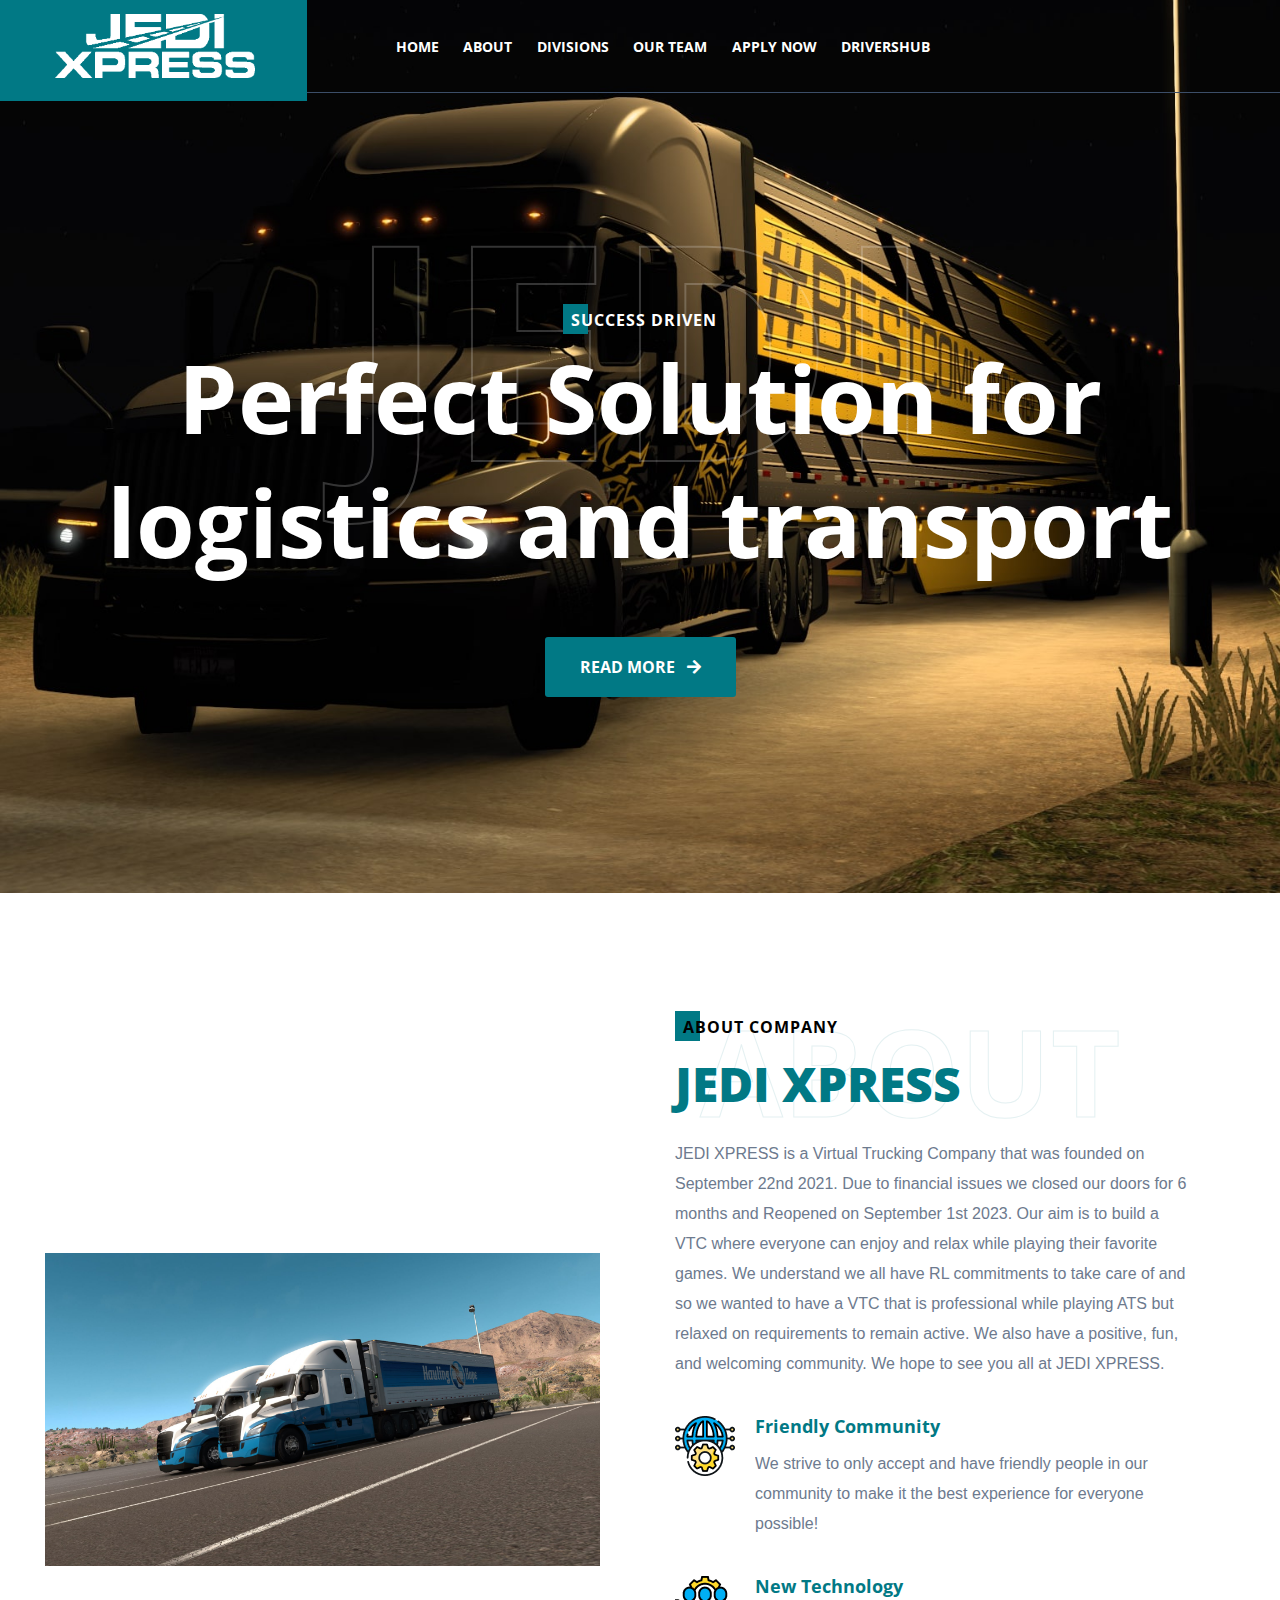
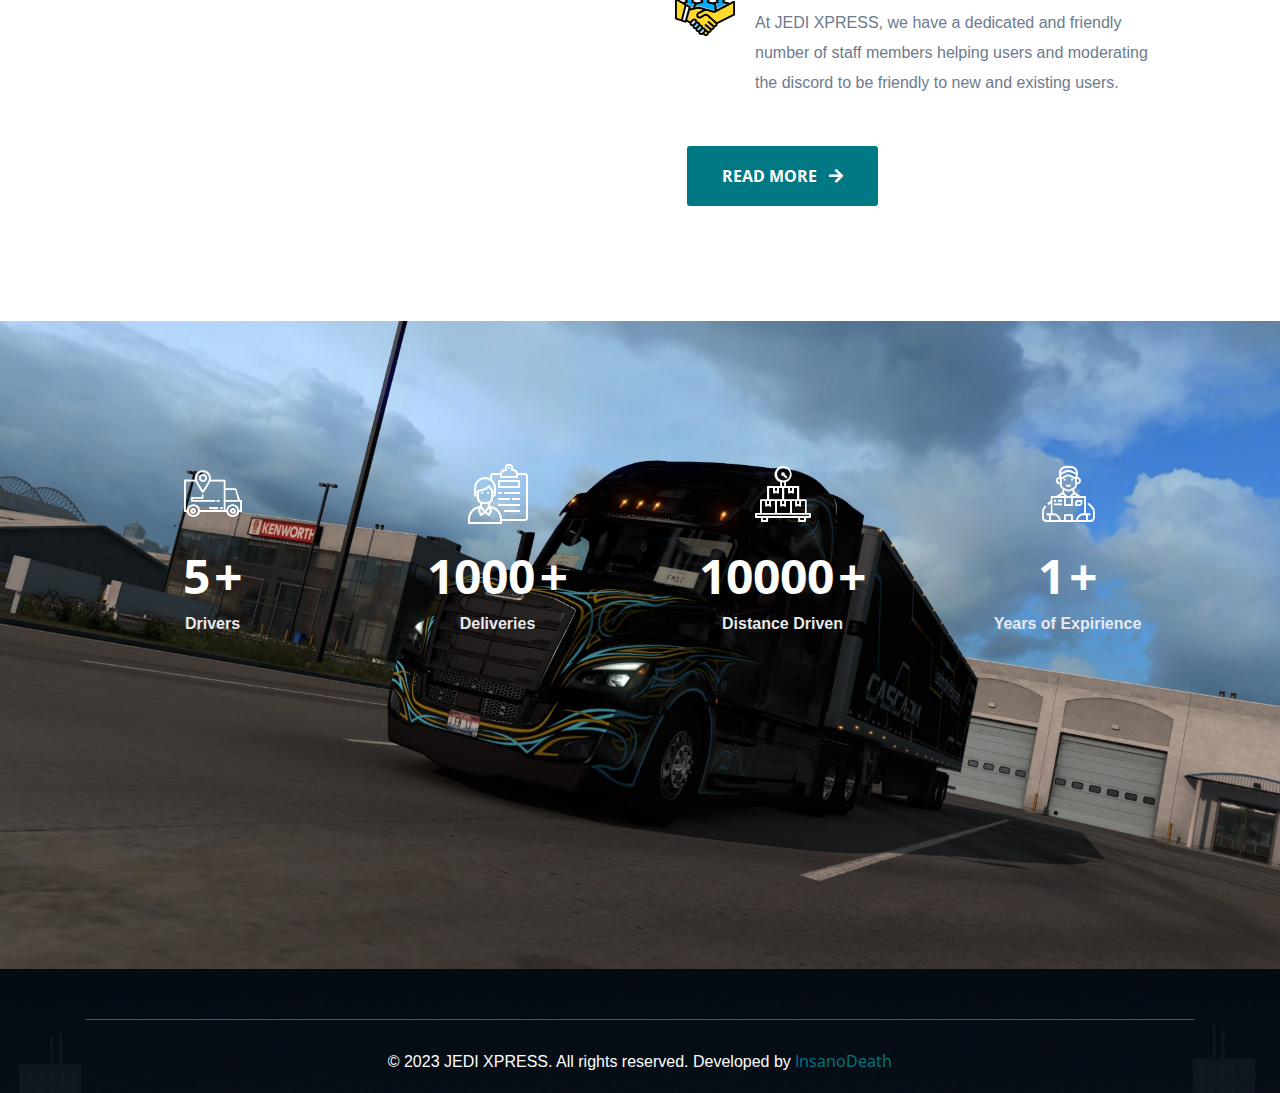
==== index.html @ ec28338c "Initial commit" ====
<!DOCTYPE html>
<html lang="en-US">

<head>
  <meta charset="UTF-8" />
  <meta http-equiv="x-ua-compatible" content="ie=edge" />
  <title>JEDI XPRESS</title>
  <meta name="viewport" content="width=device-width, initial-scale=1" />
  <!-- Favicon -->
  <link rel="icon" type="image/png" sizes="598x193" href="assets/images/fav-icon/icon.png" />
  <!-- bootstrap CSS -->
  <link rel="stylesheet" href="assets/css/bootstrap.min.css" type="text/css" media="all" />
  <!-- carousel CSS -->
  <link rel="stylesheet" href="assets/css/owl.carousel.min.css" type="text/css" media="all" />
  <!-- animate CSS -->
  <link rel="stylesheet" href="assets/css/animate.css" type="text/css" media="all" />
  <!-- animated-text CSS -->
  <link rel="stylesheet" href="assets/css/animated-text.css" type="text/css" media="all" />
  <!-- font-awesome CSS -->
  <link rel="stylesheet" href="assets/css/all.min.css" type="text/css" media="all" />
  <!-- font-flaticon CSS -->
  <link rel="stylesheet" href="assets/css/flaticon.css" type="text/css" media="all" />
  <!-- theme-default CSS -->
  <link rel="stylesheet" href="assets/css/theme-default.css" type="text/css" media="all" />
  <!-- meanmenu CSS -->
  <link rel="stylesheet" href="assets/css/meanmenu.min.css" type="text/css" media="all" />
  <!-- Main Style CSS -->
  <link rel="stylesheet" href="style.css" type="text/css" media="all" />
  <!-- transitions CSS -->
  <link rel="stylesheet" href="assets/css/owl.transitions.css" type="text/css" media="all" />
  <!-- venobox CSS -->
  <link rel="stylesheet" href="venobox/venobox.css" type="text/css" media="all" />
  <!-- responsive CSS -->
  <link rel="stylesheet" href="assets/css/responsive.css" type="text/css" media="all" />
  <!-- modernizr js -->
  <script src="assets/js/vendor/modernizr-3.5.0.min.js"></script>
</head>

<body>
  <!-- loder -->
  <div class="loader-wrapper">
    <div class="loader"></div>
    <div class="loder-section left-section"></div>
    <div class="loder-section right-section"></div>
  </div>

  <div id="sticky-header" class="prygo_nav_manu style-two">
    <div class="container-fluid">
      <div class="row align-items-center">
        <div class="col-lg-2">
          <div class="logo">
            <a class="logo_img" href="/" title="JEDI XPRESS">
              <img src="assets/images/logo.png" width="200" />
            </a>
            <a class="main_sticky" href="index" title="JEDI XPRESS">
              <img src="assets/images/logo3.png" width="200" />
            </a>
          </div>
        </div>
        <div class="col-lg-7 pl-0 pr-0">
          <nav class="prygo_menu">
            <ul class="nav_scroll">
              <li><a href="/">Home</a></li>
              <li><a href="about">About</a></li>
              <li><a href="divison">Divisions</a></li>
              <li><a href="team">Our Team</a></li>
              <li><a href="#">Apply Now</a></li>
              <li><a href="#">DriversHub</a></li>
            </ul>
          </nav>
        </div>
      </div>
    </div>
  </div>

  <div class="mobile-menu-area sticky d-sm-block d-md-block d-lg-none">
    <div class="mobile-menu">
      <nav class="prygo_menu">
        <ul class="nav_scroll">
          <li><a href="/">Home</a></li>
          <li><a href="about">About</a></li>
          <li><a href="divison">Divisions</a></li>
          <li><a href="team">Our Team</a></li>
          <li><a href="#">Apply Now</a></li>
          <li><a href="#">DriversHub</a></li>
        </ul>
      </nav>
    </div>
  </div>

  <div class="slider-area align-items-center d-flex">
    <div class="container">
      <div class="row">
        <div class="col-lg-12">
          <div class="slider-content">
            <div class="slider-sp-title">
              <h1>Jedi</h1>
            </div>
            <div class="slider-sub-title">
              <h5>Success Driven</h5>
            </div>
            <div class="slider-title">
              <h1>Perfect Solution for</h1>
              <h1>logistics and transport</h1>
            </div>
            <div class="slider-button">
              <div class="button two">
                <a href="about">Read More <i class="fas fa-arrow-right"></i></a>
              </div>
            </div>
          </div>
        </div>
      </div>
    </div>
  </div>

  <!--==================================================-->
  <!-- Start Prygo About Area -->
  <!--==================================================-->
  <div class="about-area style-two">
    <div class="container">
      <div class="row align-items-center">
        <div class="col-lg-6 pl-0">
          <div class="about-thumb">
            <img src="assets/images/about/about2.png" alt="" />
          </div>
        </div>
        <div class="col-lg-6">
          <div class="about-content">
            <div class="section-title style-two">
              <h5>About Company</h5>
              <h1>JEDI XPRESS</h1>
              <h2 class="shape-title">About</h2>
              <p>
                JEDI XPRESS is a Virtual Trucking Company that was founded on September 22nd 2021. Due to financial
                issues we closed our doors for 6 months and Reopened on September 1st 2023. Our aim is to build a VTC
                where everyone can enjoy and relax while playing their favorite games. We understand we all have RL
                commitments to take care of and so we wanted to have a VTC that is professional while playing ATS but
                relaxed on requirements to remain active. We also have a positive, fun, and welcoming community. We hope
                to see you all at JEDI XPRESS.
              </p>
            </div>
            <div class="about-content-inner">
              <div class="about-content-thumb">
                <img src="assets/images/about/ab-icon1.png" alt="" />
              </div>
              <div class="about-content-inner-text">
                <h3>Friendly Community</h3>
                <p>
                  We strive to only accept and have friendly people in our community to make it the best experience for
                  everyone possible!
                </p>
              </div>
            </div>
            <div class="about-content-inner">
              <div class="about-content-thumb">
                <img src="assets/images/about/ab-icon2.png" alt="" />
              </div>
              <div class="about-content-inner-text">
                <h3>New Technology</h3>
                <p>
                  At JEDI XPRESS, we have a dedicated and friendly number of staff members helping users and moderating
                  the discord to be friendly to new and existing users.
                </p>
              </div>
            </div>

            <div class="about-button">
              <div class="button two">
                <a href="/about">Read More <i class="fas fa-arrow-right"></i></a>
              </div>
            </div>
          </div>
        </div>
      </div>
    </div>
  </div>
  <!--==================================================-->
  <!-- End Prygo About Area -->
  <!--==================================================-->

  <!--==================================================-->
  <!-- Start Prygo Counter Area -->
  <!--==================================================-->
  <div class="counter-area">
    <div class="container">
      <div class="row">
        <div class="col-lg-3 col-md-6">
          <div class="single-counter">
            <div class="counter-icon">
              <i class="flaticon-delivery-truck-4"></i>
            </div>
            <div class="counter-content">
              <h2 class="counter">5</h2>
              <span>+</span>
              <p>Drivers</p>
            </div>
          </div>
        </div>
        <div class="col-lg-3 col-md-6">
          <div class="single-counter">
            <div class="counter-icon">
              <i class="flaticon-clipboard-2"></i>
            </div>
            <div class="counter-content">
              <h2 class="counter">1000</h2>
              <span>+</span>
              <p>Deliveries</p>
            </div>
          </div>
        </div>
        <div class="col-lg-3 col-md-6">
          <div class="single-counter">
            <div class="counter-icon">
              <i class="flaticon-weight-1"></i>
            </div>
            <div class="counter-content">
              <h2 class="counter">10000</h2>
              <span>+</span>
              <p>Distance Driven</p>
            </div>
          </div>
        </div>
        <div class="col-lg-3 col-md-6">
          <div class="single-counter">
            <div class="counter-icon">
              <i class="flaticon-delivery-man-2"></i>
            </div>
            <div class="counter-content">
              <h2 class="counter">1</h2>
              <span>+</span>
              <p>Years of Expirience</p>
            </div>
          </div>
        </div>
      </div>
    </div>
  </div>
  <!--==================================================-->
  <!-- Start Prygo Counter Area -->
  <!--==================================================-->

  <!--==================================================-->
  <!-- Start Prygo Testimonial Area -->
  <!--==================================================-->
  <!-- <div class="testimonial-area">
    <div class="container">
      <div class="row">
        <div class="col-lg-4">
          <div class="section-title">
            <h5>Testimonial</h5>
            <h1>What People Thinking About Us?</h1>
            <h2 class="shape-title">Testi</h2>
          </div>
        </div>
        <div class="col-lg-8">
          <div class="row">
            <div class="testimonial_list owl-carousel owl-loaded owl-drag">
              <div class="col-lg-12">
                <div class="single-testimonial">
                  <div class="testimonial-thumb">
                    <img src="assets/images/resource/testi1.png" alt="" />
                  </div>
                  <div class="testimonial-content">
                    <h2>Mika hakkinen</h2>
                    <span>Senior Marketert</span>
                    <p>
                      Etiam massa orci, egestas vel lectus sed, rutrum
                      placerat risus. They suspendisse condimentum arcu
                      malesuada facilisis. Maecenas great website
                    </p>
                  </div>
                </div>
              </div>
              <div class="col-lg-12">
                <div class="single-testimonial">
                  <div class="testimonial-thumb">
                    <img src="assets/images/resource/testi2.png" alt="" />
                  </div>
                  <div class="testimonial-content">
                    <h2>Hossain Khan</h2>
                    <span>Web Developer</span>
                    <p>
                      Etiam massa orci, egestas vel lectus sed, rutrum
                      placerat risus. They suspendisse condimentum arcu
                      malesuada facilisis. Maecenas great website
                    </p>
                  </div>
                </div>
              </div>
              <div class="col-lg-12">
                <div class="single-testimonial">
                  <div class="testimonial-thumb">
                    <img src="assets/images/resource/testi1.png" alt="" />
                  </div>
                  <div class="testimonial-content">
                    <h2>Mika hakkinen</h2>
                    <span>Senior Marketert</span>
                    <p>
                      Etiam massa orci, egestas vel lectus sed, rutrum
                      placerat risus. They suspendisse condimentum arcu
                      malesuada facilisis. Maecenas great website
                    </p>
                  </div>
                </div>
              </div>
              <div class="col-lg-12">
                <div class="single-testimonial">
                  <div class="testimonial-thumb">
                    <img src="assets/images/resource/testi2.png" alt="" />
                  </div>
                  <div class="testimonial-content">
                    <h2>Hossain Khan</h2>
                    <span>Web Developer</span>
                    <p>
                      Etiam massa orci, egestas vel lectus sed, rutrum
                      placerat risus. They suspendisse condimentum arcu
                      malesuada facilisis. Maecenas great website
                    </p>
                  </div>
                </div>
              </div>
            </div>
          </div>
        </div>
      </div>
    </div>
  </div> -->
  <!--==================================================-->
  <!-- END Prygo Testimonial Area -->
  <!--==================================================-->

  <!--==================================================-->
  <!-- Start Prygo Footer Area -->
  <!--==================================================-->
  <div class="footer-area">
    <div class="container">
      <div class="row">
        <div class="col-lg-12">
          <div class="coppy-right-text">
            <p>
              © 2023 JEDI XPRESS. All rights reserved. Developed by
              <a href="https://www.insanodev.com/" target="_blank">InsanoDeath</a>
            </p>
          </div>
        </div>
      </div>
    </div>
  </div>
  <!--==================================================-->
  <!-- END Prygo Footer Area -->
  <!--==================================================-->

  <!--==================================================-->
  <!-- Start Search Popup Area -->
  <!--==================================================-->
  <div class="search-popup">
    <button class="close-search style-two">
      <i class="fas fa-times"></i>
    </button>
    <button class="close-search"><i class="fas fa-arrow-up"></i></button>
    <form method="post" action="#">
      <div class="form-group">
        <input type="search" name="search-field" value="" placeholder="Search Here" required="" />
        <button type="submit"><i class="fas fa-search"></i></button>
      </div>
    </form>
  </div>
  <!--==================================================-->
  <!-- End Search Popup Area -->
  <!--==================================================-->

  <!--==================================================-->
  <!-- Start scrollup section Area -->
  <!--==================================================-->
  <!-- scrollup section -->
  <div class="scroll-area home-two">
    <div class="top-wrap">
      <div class="go-top-btn-wraper">
        <div class="go-top go-top-button">
          <i class="fas fa-arrow-up"></i>
          <i class="fas fa-arrow-up"></i>
        </div>
      </div>
    </div>
  </div>
  <!--==================================================-->
  <!-- Start scrollup section Area -->
  <!--==================================================-->

  <!-- jquery js -->
  <script src="assets/js/vendor/jquery-3.6.2.min.js"></script>
  <!-- bootstrap js -->
  <script src="assets/js/bootstrap.min.js"></script>
  <!-- carousel js -->
  <script src="assets/js/owl.carousel.min.js"></script>
  <!-- counterup js -->
  <script src="assets/js/jquery.counterup.min.js"></script>
  <!-- waypoints js -->
  <script src="assets/js/waypoints.min.js"></script>
  <!-- wow js -->
  <script src="assets/js/wow.js"></script>
  <!-- imagesloaded js -->
  <script src="assets/js/imagesloaded.pkgd.min.js"></script>
  <!-- venobox js -->
  <script src="venobox/venobox.js"></script>
  <!-- ajax mail js -->
  <script src="assets/js/ajax-mail.js"></script>
  <!--  animated-text js -->
  <script src="assets/js/animated-text.js"></script>
  <!-- venobox min js -->
  <script src="venobox/venobox.min.js"></script>
  <!-- isotope js -->
  <script src="assets/js/isotope.pkgd.min.js"></script>
  <!-- jquery meanmenu js -->
  <script src="assets/js/jquery.meanmenu.js"></script>
  <!-- jquery scrollup js -->
  <script src="assets/js/jquery.scrollUp.js"></script>
  <!-- theme js -->
  <script src="assets/js/theme.js"></script>
  <script src="assets/js/jquery.barfiller.js"></script>
  <!-- jquery js -->
</body>

</html>
---- assets/css/animated-text.css ----
.cd-words-wrapper{display:inline-block;position:relative;text-align:left}.cd-words-wrapper b{display:inline-block;position:absolute;white-space:nowrap;left:0;top:0}.cd-words-wrapper b.is-visible{position:relative}.no-js .cd-words-wrapper b{opacity:0}.no-js .cd-words-wrapper b.is-visible{opacity:1}.cd-headline.rotate-1 .cd-words-wrapper{-webkit-perspective:300px;-moz-perspective:300px;perspective:300px}.cd-headline.rotate-1 b{opacity:0;-webkit-transform-origin:50% 100%;-moz-transform-origin:50% 100%;-ms-transform-origin:50% 100%;-o-transform-origin:50% 100%;transform-origin:50% 100%;-webkit-transform:rotateX(180deg);-moz-transform:rotateX(180deg);-ms-transform:rotateX(180deg);-o-transform:rotateX(180deg);transform:rotateX(180deg)}.cd-headline.rotate-1 b.is-visible{opacity:1;-webkit-transform:rotateX(0deg);-moz-transform:rotateX(0deg);-ms-transform:rotateX(0deg);-o-transform:rotateX(0deg);transform:rotateX(0deg);-webkit-animation:cd-rotate-1-in 1.2s;-moz-animation:cd-rotate-1-in 1.2s;animation:cd-rotate-1-in 1.2s}.cd-headline.rotate-1 b.is-hidden{-webkit-transform:rotateX(180deg);-moz-transform:rotateX(180deg);-ms-transform:rotateX(180deg);-o-transform:rotateX(180deg);transform:rotateX(180deg);-webkit-animation:cd-rotate-1-out 1.2s;-moz-animation:cd-rotate-1-out 1.2s;animation:cd-rotate-1-out 1.2s}@-webkit-keyframes cd-rotate-1-in{0%{-webkit-transform:rotateX(180deg);opacity:0}35%{-webkit-transform:rotateX(120deg);opacity:0}65%{opacity:0}100%{-webkit-transform:rotateX(360deg);opacity:1}}@-moz-keyframes cd-rotate-1-in{0%{-moz-transform:rotateX(180deg);opacity:0}35%{-moz-transform:rotateX(120deg);opacity:0}65%{opacity:0}100%{-moz-transform:rotateX(360deg);opacity:1}}@keyframes cd-rotate-1-in{0%{-webkit-transform:rotateX(180deg);-moz-transform:rotateX(180deg);-ms-transform:rotateX(180deg);-o-transform:rotateX(180deg);transform:rotateX(180deg);opacity:0}35%{-webkit-transform:rotateX(120deg);-moz-transform:rotateX(120deg);-ms-transform:rotateX(120deg);-o-transform:rotateX(120deg);transform:rotateX(120deg);opacity:0}65%{opacity:0}100%{-webkit-transform:rotateX(360deg);-moz-transform:rotateX(360deg);-ms-transform:rotateX(360deg);-o-transform:rotateX(360deg);transform:rotateX(360deg);opacity:1}}@-webkit-keyframes cd-rotate-1-out{0%{-webkit-transform:rotateX(0deg);opacity:1}35%{-webkit-transform:rotateX(-40deg);opacity:1}65%{opacity:0}100%{-webkit-transform:rotateX(180deg);opacity:0}}@-moz-keyframes cd-rotate-1-out{0%{-moz-transform:rotateX(0deg);opacity:1}35%{-moz-transform:rotateX(-40deg);opacity:1}65%{opacity:0}100%{-moz-transform:rotateX(180deg);opacity:0}}@keyframes cd-rotate-1-out{0%{-webkit-transform:rotateX(0deg);-moz-transform:rotateX(0deg);-ms-transform:rotateX(0deg);-o-transform:rotateX(0deg);transform:rotateX(0deg);opacity:1}35%{-webkit-transform:rotateX(-40deg);-moz-transform:rotateX(-40deg);-ms-transform:rotateX(-40deg);-o-transform:rotateX(-40deg);transform:rotateX(-40deg);opacity:1}65%{opacity:0}100%{-webkit-transform:rotateX(180deg);-moz-transform:rotateX(180deg);-ms-transform:rotateX(180deg);-o-transform:rotateX(180deg);transform:rotateX(180deg);opacity:0}}.cd-headline.type .cd-words-wrapper{vertical-align:top;overflow:hidden}.cd-headline.type .cd-words-wrapper::after{content:'';position:absolute;right:0;top:50%;bottom:auto;-webkit-transform:translateY(-50%);-moz-transform:translateY(-50%);-ms-transform:translateY(-50%);-o-transform:translateY(-50%);transform:translateY(-50%);height:90%;width:1px;background-color:#aebcb9}.cd-headline.type .cd-words-wrapper.waiting::after{-webkit-animation:cd-pulse 1s infinite;-moz-animation:cd-pulse 1s infinite;animation:cd-pulse 1s infinite}.cd-headline.type .cd-words-wrapper.selected{background-color:#aebcb9}.cd-headline.type .cd-words-wrapper.selected::after{visibility:hidden}.cd-headline.type .cd-words-wrapper.selected b{color:#0d0d0d}.cd-headline.type b{visibility:hidden}.cd-headline.type b.is-visible{visibility:visible}.cd-headline.type i{position:absolute;visibility:hidden}.cd-headline.type i.in{position:relative;visibility:visible}@-webkit-keyframes cd-pulse{0%{-webkit-transform:translateY(-50%) scale(1);opacity:1}40%{-webkit-transform:translateY(-50%) scale(0.9);opacity:0}100%{-webkit-transform:translateY(-50%) scale(0);opacity:0}}@-moz-keyframes cd-pulse{0%{-moz-transform:translateY(-50%) scale(1);opacity:1}40%{-moz-transform:translateY(-50%) scale(0.9);opacity:0}100%{-moz-transform:translateY(-50%) scale(0);opacity:0}}@keyframes cd-pulse{0%{-webkit-transform:translateY(-50%) scale(1);-moz-transform:translateY(-50%) scale(1);-ms-transform:translateY(-50%) scale(1);-o-transform:translateY(-50%) scale(1);transform:translateY(-50%) scale(1);opacity:1}40%{-webkit-transform:translateY(-50%) scale(0.9);-moz-transform:translateY(-50%) scale(0.9);-ms-transform:translateY(-50%) scale(0.9);-o-transform:translateY(-50%) scale(0.9);transform:translateY(-50%) scale(0.9);opacity:0}100%{-webkit-transform:translateY(-50%) scale(0);-moz-transform:translateY(-50%) scale(0);-ms-transform:translateY(-50%) scale(0);-o-transform:translateY(-50%) scale(0);transform:translateY(-50%) scale(0);opacity:0}}.cd-headline.rotate-2 .cd-words-wrapper{-webkit-perspective:300px;-moz-perspective:300px;perspective:300px}.cd-headline.rotate-2 i, .cd-headline.rotate-2 em{display:inline-block;-webkit-backface-visibility:hidden;backface-visibility:hidden}.cd-headline.rotate-2 b{opacity:0}.cd-headline.rotate-2 i{-webkit-transform-style:preserve-3d;-moz-transform-style:preserve-3d;-ms-transform-style:preserve-3d;-o-transform-style:preserve-3d;transform-style:preserve-3d;-webkit-transform:translateZ(-20px) rotateX(90deg);-moz-transform:translateZ(-20px) rotateX(90deg);-ms-transform:translateZ(-20px) rotateX(90deg);-o-transform:translateZ(-20px) rotateX(90deg);transform:translateZ(-20px) rotateX(90deg);opacity:0}.is-visible .cd-headline.rotate-2 i{opacity:1}.cd-headline.rotate-2 i.in{-webkit-animation:cd-rotate-2-in 0.4s forwards;-moz-animation:cd-rotate-2-in 0.4s forwards;animation:cd-rotate-2-in 0.4s forwards}.cd-headline.rotate-2 i.out{-webkit-animation:cd-rotate-2-out 0.4s forwards;-moz-animation:cd-rotate-2-out 0.4s forwards;animation:cd-rotate-2-out 0.4s forwards}.cd-headline.rotate-2 em{-webkit-transform:translateZ(20px);-moz-transform:translateZ(20px);-ms-transform:translateZ(20px);-o-transform:translateZ(20px);transform:translateZ(20px)}.no-csstransitions .cd-headline.rotate-2 i{-webkit-transform:rotateX(0deg);-moz-transform:rotateX(0deg);-ms-transform:rotateX(0deg);-o-transform:rotateX(0deg);transform:rotateX(0deg);opacity:0}.no-csstransitions .cd-headline.rotate-2 i em{-webkit-transform:scale(1);-moz-transform:scale(1);-ms-transform:scale(1);-o-transform:scale(1);transform:scale(1)}.no-csstransitions .cd-headline.rotate-2 .is-visible i{opacity:1}@-webkit-keyframes cd-rotate-2-in{0%{opacity:0;-webkit-transform:translateZ(-20px) rotateX(90deg)}60%{opacity:1;-webkit-transform:translateZ(-20px) rotateX(-10deg)}100%{opacity:1;-webkit-transform:translateZ(-20px) rotateX(0deg)}}@-moz-keyframes cd-rotate-2-in{0%{opacity:0;-moz-transform:translateZ(-20px) rotateX(90deg)}60%{opacity:1;-moz-transform:translateZ(-20px) rotateX(-10deg)}100%{opacity:1;-moz-transform:translateZ(-20px) rotateX(0deg)}}@keyframes cd-rotate-2-in{0%{opacity:0;-webkit-transform:translateZ(-20px) rotateX(90deg);-moz-transform:translateZ(-20px) rotateX(90deg);-ms-transform:translateZ(-20px) rotateX(90deg);-o-transform:translateZ(-20px) rotateX(90deg);transform:translateZ(-20px) rotateX(90deg)}60%{opacity:1;-webkit-transform:translateZ(-20px) rotateX(-10deg);-moz-transform:translateZ(-20px) rotateX(-10deg);-ms-transform:translateZ(-20px) rotateX(-10deg);-o-transform:translateZ(-20px) rotateX(-10deg);transform:translateZ(-20px) rotateX(-10deg)}100%{opacity:1;-webkit-transform:translateZ(-20px) rotateX(0deg);-moz-transform:translateZ(-20px) rotateX(0deg);-ms-transform:translateZ(-20px) rotateX(0deg);-o-transform:translateZ(-20px) rotateX(0deg);transform:translateZ(-20px) rotateX(0deg)}}@-webkit-keyframes cd-rotate-2-out{0%{opacity:1;-webkit-transform:translateZ(-20px) rotateX(0)}60%{opacity:0;-webkit-transform:translateZ(-20px) rotateX(-100deg)}100%{opacity:0;-webkit-transform:translateZ(-20px) rotateX(-90deg)}}@-moz-keyframes cd-rotate-2-out{0%{opacity:1;-moz-transform:translateZ(-20px) rotateX(0)}60%{opacity:0;-moz-transform:translateZ(-20px) rotateX(-100deg)}100%{opacity:0;-moz-transform:translateZ(-20px) rotateX(-90deg)}}@keyframes cd-rotate-2-out{0%{opacity:1;-webkit-transform:translateZ(-20px) rotateX(0);-moz-transform:translateZ(-20px) rotateX(0);-ms-transform:translateZ(-20px) rotateX(0);-o-transform:translateZ(-20px) rotateX(0);transform:translateZ(-20px) rotateX(0)}60%{opacity:0;-webkit-transform:translateZ(-20px) rotateX(-100deg);-moz-transform:translateZ(-20px) rotateX(-100deg);-ms-transform:translateZ(-20px) rotateX(-100deg);-o-transform:translateZ(-20px) rotateX(-100deg);transform:translateZ(-20px) rotateX(-100deg)}100%{opacity:0;-webkit-transform:translateZ(-20px) rotateX(-90deg);-moz-transform:translateZ(-20px) rotateX(-90deg);-ms-transform:translateZ(-20px) rotateX(-90deg);-o-transform:translateZ(-20px) rotateX(-90deg);transform:translateZ(-20px) rotateX(-90deg)}}.cd-headline.loading-bar span{display:inline-block;padding: .2em 0}.cd-headline.loading-bar .cd-words-wrapper{overflow:hidden;vertical-align:top}.cd-headline.loading-bar .cd-words-wrapper::after{content:'';position:absolute;left:0;bottom:0;height:3px;width:0;background:#0096a7;z-index:2;-webkit-transition:width 0.3s -0.1s;-moz-transition:width 0.3s -0.1s;transition:width 0.3s -0.1s}.cd-headline.loading-bar .cd-words-wrapper.is-loading::after{width:100%;-webkit-transition:width 3s;-moz-transition:width 3s;transition:width 3s}.cd-headline.loading-bar b{top: .2em;opacity:0;-webkit-transition:opacity 0.3s;-moz-transition:opacity 0.3s;transition:opacity 0.3s}.cd-headline.loading-bar b.is-visible{opacity:1;top:0}.cd-headline.slide span{display:inline-block;padding: .2em 0}.cd-headline.slide .cd-words-wrapper{overflow:hidden;vertical-align:top}.cd-headline.slide b{opacity:0;top: .2em}.cd-headline.slide b.is-visible{top:0;opacity:1;-webkit-animation:slide-in 0.6s;-moz-animation:slide-in 0.6s;animation:slide-in 0.6s}.cd-headline.slide b.is-hidden{-webkit-animation:slide-out 0.6s;-moz-animation:slide-out 0.6s;animation:slide-out 0.6s}@-webkit-keyframes slide-in{0%{opacity:0;-webkit-transform:translateY(-100%)}60%{opacity:1;-webkit-transform:translateY(20%)}100%{opacity:1;-webkit-transform:translateY(0)}}@-moz-keyframes slide-in{0%{opacity:0;-moz-transform:translateY(-100%)}60%{opacity:1;-moz-transform:translateY(20%)}100%{opacity:1;-moz-transform:translateY(0)}}@keyframes slide-in{0%{opacity:0;-webkit-transform:translateY(-100%);-moz-transform:translateY(-100%);-ms-transform:translateY(-100%);-o-transform:translateY(-100%);transform:translateY(-100%)}60%{opacity:1;-webkit-transform:translateY(20%);-moz-transform:translateY(20%);-ms-transform:translateY(20%);-o-transform:translateY(20%);transform:translateY(20%)}100%{opacity:1;-webkit-transform:translateY(0);-moz-transform:translateY(0);-ms-transform:translateY(0);-o-transform:translateY(0);transform:translateY(0)}}@-webkit-keyframes slide-out{0%{opacity:1;-webkit-transform:translateY(0)}60%{opacity:0;-webkit-transform:translateY(120%)}100%{opacity:0;-webkit-transform:translateY(100%)}}@-moz-keyframes slide-out{0%{opacity:1;-moz-transform:translateY(0)}60%{opacity:0;-moz-transform:translateY(120%)}100%{opacity:0;-moz-transform:translateY(100%)}}@keyframes slide-out{0%{opacity:1;-webkit-transform:translateY(0);-moz-transform:translateY(0);-ms-transform:translateY(0);-o-transform:translateY(0);transform:translateY(0)}60%{opacity:0;-webkit-transform:translateY(120%);-moz-transform:translateY(120%);-ms-transform:translateY(120%);-o-transform:translateY(120%);transform:translateY(120%)}100%{opacity:0;-webkit-transform:translateY(100%);-moz-transform:translateY(100%);-ms-transform:translateY(100%);-o-transform:translateY(100%);transform:translateY(100%)}}.cd-headline.clip span{display:inline-block;padding: .2em 0}.cd-headline.clip .cd-words-wrapper{overflow:hidden;vertical-align:top}.cd-headline.clip .cd-words-wrapper::after{content:'';position:absolute;top:0;right:0;width:2px;height:100%;background-color:#aebcb9}.cd-headline.clip b{opacity:0}.cd-headline.clip b.is-visible{opacity:1}.cd-headline.zoom .cd-words-wrapper{-webkit-perspective:300px;-moz-perspective:300px;perspective:300px}.cd-headline.zoom b{opacity:0}.cd-headline.zoom b.is-visible{opacity:1;-webkit-animation:zoom-in 0.8s;-moz-animation:zoom-in 0.8s;animation:zoom-in 0.8s}.cd-headline.zoom b.is-hidden{-webkit-animation:zoom-out 0.8s;-moz-animation:zoom-out 0.8s;animation:zoom-out 0.8s}@-webkit-keyframes zoom-in{0%{opacity:0;-webkit-transform:translateZ(100px)}100%{opacity:1;-webkit-transform:translateZ(0)}}@-moz-keyframes zoom-in{0%{opacity:0;-moz-transform:translateZ(100px)}100%{opacity:1;-moz-transform:translateZ(0)}}@keyframes zoom-in{0%{opacity:0;-webkit-transform:translateZ(100px);-moz-transform:translateZ(100px);-ms-transform:translateZ(100px);-o-transform:translateZ(100px);transform:translateZ(100px)}100%{opacity:1;-webkit-transform:translateZ(0);-moz-transform:translateZ(0);-ms-transform:translateZ(0);-o-transform:translateZ(0);transform:translateZ(0)}}@-webkit-keyframes zoom-out{0%{opacity:1;-webkit-transform:translateZ(0)}100%{opacity:0;-webkit-transform:translateZ(-100px)}}@-moz-keyframes zoom-out{0%{opacity:1;-moz-transform:translateZ(0)}100%{opacity:0;-moz-transform:translateZ(-100px)}}@keyframes zoom-out{0%{opacity:1;-webkit-transform:translateZ(0);-moz-transform:translateZ(0);-ms-transform:translateZ(0);-o-transform:translateZ(0);transform:translateZ(0)}100%{opacity:0;-webkit-transform:translateZ(-100px);-moz-transform:translateZ(-100px);-ms-transform:translateZ(-100px);-o-transform:translateZ(-100px);transform:translateZ(-100px)}}.cd-headline.rotate-3 .cd-words-wrapper{-webkit-perspective:300px;-moz-perspective:300px;perspective:300px}.cd-headline.rotate-3 b{opacity:0}.cd-headline.rotate-3 i{display:inline-block;-webkit-transform:rotateY(180deg);-moz-transform:rotateY(180deg);-ms-transform:rotateY(180deg);-o-transform:rotateY(180deg);transform:rotateY(180deg);-webkit-backface-visibility:hidden;backface-visibility:hidden}.is-visible .cd-headline.rotate-3 i{-webkit-transform:rotateY(0deg);-moz-transform:rotateY(0deg);-ms-transform:rotateY(0deg);-o-transform:rotateY(0deg);transform:rotateY(0deg)}.cd-headline.rotate-3 i.in{-webkit-animation:cd-rotate-3-in 0.6s forwards;-moz-animation:cd-rotate-3-in 0.6s forwards;animation:cd-rotate-3-in 0.6s forwards}.cd-headline.rotate-3 i.out{-webkit-animation:cd-rotate-3-out 0.6s forwards;-moz-animation:cd-rotate-3-out 0.6s forwards;animation:cd-rotate-3-out 0.6s forwards}.no-csstransitions .cd-headline.rotate-3 i{-webkit-transform:rotateY(0deg);-moz-transform:rotateY(0deg);-ms-transform:rotateY(0deg);-o-transform:rotateY(0deg);transform:rotateY(0deg);opacity:0}.no-csstransitions .cd-headline.rotate-3 .is-visible i{opacity:1}@-webkit-keyframes cd-rotate-3-in{0%{-webkit-transform:rotateY(180deg)}100%{-webkit-transform:rotateY(0deg)}}@-moz-keyframes cd-rotate-3-in{0%{-moz-transform:rotateY(180deg)}100%{-moz-transform:rotateY(0deg)}}@keyframes cd-rotate-3-in{0%{-webkit-transform:rotateY(180deg);-moz-transform:rotateY(180deg);-ms-transform:rotateY(180deg);-o-transform:rotateY(180deg);transform:rotateY(180deg)}100%{-webkit-transform:rotateY(0deg);-moz-transform:rotateY(0deg);-ms-transform:rotateY(0deg);-o-transform:rotateY(0deg);transform:rotateY(0deg)}}@-webkit-keyframes cd-rotate-3-out{0%{-webkit-transform:rotateY(0)}100%{-webkit-transform:rotateY(-180deg)}}@-moz-keyframes cd-rotate-3-out{0%{-moz-transform:rotateY(0)}100%{-moz-transform:rotateY(-180deg)}}@keyframes cd-rotate-3-out{0%{-webkit-transform:rotateY(0);-moz-transform:rotateY(0);-ms-transform:rotateY(0);-o-transform:rotateY(0);transform:rotateY(0)}100%{-webkit-transform:rotateY(-180deg);-moz-transform:rotateY(-180deg);-ms-transform:rotateY(-180deg);-o-transform:rotateY(-180deg);transform:rotateY(-180deg)}}.cd-headline.scale b{opacity:0}.cd-headline.scale i{display:inline-block;opacity:0;-webkit-transform:scale(0);-moz-transform:scale(0);-ms-transform:scale(0);-o-transform:scale(0);transform:scale(0)}.is-visible .cd-headline.scale i{opacity:1}.cd-headline.scale i.in{-webkit-animation:scale-up 0.6s forwards;-moz-animation:scale-up 0.6s forwards;animation:scale-up 0.6s forwards}.cd-headline.scale i.out{-webkit-animation:scale-down 0.6s forwards;-moz-animation:scale-down 0.6s forwards;animation:scale-down 0.6s forwards}.no-csstransitions .cd-headline.scale i{-webkit-transform:scale(1);-moz-transform:scale(1);-ms-transform:scale(1);-o-transform:scale(1);transform:scale(1);opacity:0}.no-csstransitions .cd-headline.scale .is-visible i{opacity:1}@-webkit-keyframes scale-up{0%{-webkit-transform:scale(0);opacity:0}60%{-webkit-transform:scale(1.2);opacity:1}100%{-webkit-transform:scale(1);opacity:1}}@-moz-keyframes scale-up{0%{-moz-transform:scale(0);opacity:0}60%{-moz-transform:scale(1.2);opacity:1}100%{-moz-transform:scale(1);opacity:1}}@keyframes scale-up{0%{-webkit-transform:scale(0);-moz-transform:scale(0);-ms-transform:scale(0);-o-transform:scale(0);transform:scale(0);opacity:0}60%{-webkit-transform:scale(1.2);-moz-transform:scale(1.2);-ms-transform:scale(1.2);-o-transform:scale(1.2);transform:scale(1.2);opacity:1}100%{-webkit-transform:scale(1);-moz-transform:scale(1);-ms-transform:scale(1);-o-transform:scale(1);transform:scale(1);opacity:1}}@-webkit-keyframes scale-down{0%{-webkit-transform:scale(1);opacity:1}60%{-webkit-transform:scale(0);opacity:0}}@-moz-keyframes scale-down{0%{-moz-transform:scale(1);opacity:1}60%{-moz-transform:scale(0);opacity:0}}@keyframes scale-down{0%{-webkit-transform:scale(1);-moz-transform:scale(1);-ms-transform:scale(1);-o-transform:scale(1);transform:scale(1);opacity:1}60%{-webkit-transform:scale(0);-moz-transform:scale(0);-ms-transform:scale(0);-o-transform:scale(0);transform:scale(0);opacity:0}}.cd-headline.push b{opacity:0}.cd-headline.push b.is-visible{opacity:1;-webkit-animation:push-in 0.6s;-moz-animation:push-in 0.6s;animation:push-in 0.6s}.cd-headline.push b.is-hidden{-webkit-animation:push-out 0.6s;-moz-animation:push-out 0.6s;animation:push-out 0.6s}@-webkit-keyframes push-in{0%{opacity:0;-webkit-transform:translateX(-100%)}60%{opacity:1;-webkit-transform:translateX(10%)}100%{opacity:1;-webkit-transform:translateX(0)}}@-moz-keyframes push-in{0%{opacity:0;-moz-transform:translateX(-100%)}60%{opacity:1;-moz-transform:translateX(10%)}100%{opacity:1;-moz-transform:translateX(0)}}@keyframes push-in{0%{opacity:0;-webkit-transform:translateX(-100%);-moz-transform:translateX(-100%);-ms-transform:translateX(-100%);-o-transform:translateX(-100%);transform:translateX(-100%)}60%{opacity:1;-webkit-transform:translateX(10%);-moz-transform:translateX(10%);-ms-transform:translateX(10%);-o-transform:translateX(10%);transform:translateX(10%)}100%{opacity:1;-webkit-transform:translateX(0);-moz-transform:translateX(0);-ms-transform:translateX(0);-o-transform:translateX(0);transform:translateX(0)}}@-webkit-keyframes push-out{0%{opacity:1;-webkit-transform:translateX(0)}60%{opacity:0;-webkit-transform:translateX(110%)}100%{opacity:0;-webkit-transform:translateX(100%)}}@-moz-keyframes push-out{0%{opacity:1;-moz-transform:translateX(0)}60%{opacity:0;-moz-transform:translateX(110%)}100%{opacity:0;-moz-transform:translateX(100%)}}@keyframes push-out{0%{opacity:1;-webkit-transform:translateX(0);-moz-transform:translateX(0);-ms-transform:translateX(0);-o-transform:translateX(0);transform:translateX(0)}60%{opacity:0;-webkit-transform:translateX(110%);-moz-transform:translateX(110%);-ms-transform:translateX(110%);-o-transform:translateX(110%);transform:translateX(110%)}100%{opacity:0;-webkit-transform:translateX(100%);-moz-transform:translateX(100%);-ms-transform:translateX(100%);-o-transform:translateX(100%);transform:translateX(100%)}}
---- assets/css/flaticon.css ----
@font-face {
    font-family: "flaticon";
    src: url("../fonts/flaticon-set-logisticse381e381.ttf?622cb10d1ce0f8ff8b951481e94e9412") format("truetype"),
url("../fonts/flaticon-set-logisticse381e381.woff?622cb10d1ce0f8ff8b951481e94e9412") format("woff"),
url("../fonts/flaticon-set-logisticse381e381.woff2?622cb10d1ce0f8ff8b951481e94e9412") format("woff2"),
url("../fonts/flaticon-set-logisticse381e381.eot?622cb10d1ce0f8ff8b951481e94e9412#iefix") format("embedded-opentype"),
url("../fonts/flaticon-set-logisticse381e381.svg?622cb10d1ce0f8ff8b951481e94e9412#flaticon") format("svg");
}

i[class^="flaticon-"]:before, i[class*=" flaticon-"]:before {
    font-family: flaticon !important;
    font-style: normal;
    font-weight: normal !important;
    font-variant: normal;
    text-transform: none;
    line-height: 1;
    -webkit-font-smoothing: antialiased;
    -moz-osx-font-smoothing: grayscale;
}

.flaticon-logistics:before {
    content: "\f101";
}
.flaticon-cargo:before {
    content: "\f102";
}
.flaticon-logistics-1:before {
    content: "\f103";
}
.flaticon-logistics-2:before {
    content: "\f104";
}
.flaticon-boxes:before {
    content: "\f105";
}
.flaticon-import:before {
    content: "\f106";
}
.flaticon-cargo-ship:before {
    content: "\f107";
}
.flaticon-logistics-3:before {
    content: "\f108";
}
.flaticon-logistics-4:before {
    content: "\f109";
}
.flaticon-delivery:before {
    content: "\f10a";
}
.flaticon-logistic:before {
    content: "\f10b";
}
.flaticon-port:before {
    content: "\f10c";
}
.flaticon-cargo-1:before {
    content: "\f10d";
}
.flaticon-shipment:before {
    content: "\f10e";
}
.flaticon-delivery-man:before {
    content: "\f10f";
}
.flaticon-supply-chain:before {
    content: "\f110";
}
.flaticon-container:before {
    content: "\f111";
}
.flaticon-delivery-man-1:before {
    content: "\f112";
}
.flaticon-box:before {
    content: "\f113";
}
.flaticon-logistics-5:before {
    content: "\f114";
}
.flaticon-team:before {
    content: "\f115";
}
.flaticon-3d-cube:before {
    content: "\f116";
}
.flaticon-global:before {
    content: "\f117";
}
.flaticon-customer-service:before {
    content: "\f118";
}
.flaticon-cargo-boat:before {
    content: "\f119";
}
.flaticon-logistics-6:before {
    content: "\f11a";
}
.flaticon-airplane:before {
    content: "\f11b";
}
.flaticon-parcel:before {
    content: "\f11c";
}
.flaticon-order:before {
    content: "\f11d";
}
.flaticon-truck:before {
    content: "\f11e";
}
.flaticon-container-1:before {
    content: "\f11f";
}
.flaticon-global-1:before {
    content: "\f120";
}
.flaticon-global-2:before {
    content: "\f121";
}
.flaticon-worldwide-shipping:before {
    content: "\f122";
}
.flaticon-fast-delivery:before {
    content: "\f123";
}
.flaticon-worldwide-shipping-1:before {
    content: "\f124";
}
.flaticon-shipment-1:before {
    content: "\f125";
}
.flaticon-cart:before {
    content: "\f126";
}
.flaticon-global-shipping:before {
    content: "\f127";
}
.flaticon-delivery-man-2:before {
    content: "\f128";
}
.flaticon-cargo-ship-1:before {
    content: "\f129";
}
.flaticon-forklift:before {
    content: "\f12a";
}
.flaticon-forklift-1:before {
    content: "\f12b";
}
.flaticon-delivery-courier:before {
    content: "\f12c";
}
.flaticon-shipping:before {
    content: "\f12d";
}
.flaticon-airplane-1:before {
    content: "\f12e";
}
.flaticon-stock:before {
    content: "\f12f";
}
.flaticon-air-freight:before {
    content: "\f130";
}
.flaticon-maintenance:before {
    content: "\f131";
}
.flaticon-air:before {
    content: "\f132";
}
.flaticon-logistics-delivery:before {
    content: "\f133";
}
.flaticon-logistics-delivery-1:before {
    content: "\f134";
}
.flaticon-clipboard:before {
    content: "\f135";
}
.flaticon-logistics-delivery-2:before {
    content: "\f136";
}
.flaticon-logistics-delivery-3:before {
    content: "\f137";
}
.flaticon-box-1:before {
    content: "\f138";
}
.flaticon-truck-1:before {
    content: "\f139";
}
.flaticon-order-1:before {
    content: "\f13a";
}
.flaticon-search:before {
    content: "\f13b";
}
.flaticon-delivery-truck:before {
    content: "\f13c";
}
.flaticon-international-shipping:before {
    content: "\f13d";
}
.flaticon-24-hours:before {
    content: "\f13e";
}
.flaticon-logistics-delivery-4:before {
    content: "\f13f";
}
.flaticon-home-delivery:before {
    content: "\f140";
}
.flaticon-forklift-2:before {
    content: "\f141";
}
.flaticon-call-center:before {
    content: "\f142";
}
.flaticon-crane:before {
    content: "\f143";
}
.flaticon-headset:before {
    content: "\f144";
}
.flaticon-shipment-2:before {
    content: "\f145";
}
.flaticon-clipboard-1:before {
    content: "\f146";
}
.flaticon-production:before {
    content: "\f147";
}
.flaticon-export:before {
    content: "\f148";
}
.flaticon-shopping-bag:before {
    content: "\f149";
}
.flaticon-qr-code:before {
    content: "\f14a";
}
.flaticon-air-plane:before {
    content: "\f14b";
}
.flaticon-cash-on-delivery:before {
    content: "\f14c";
}
.flaticon-import-1:before {
    content: "\f14d";
}
.flaticon-24-hours-1:before {
    content: "\f14e";
}
.flaticon-international-shipping-1:before {
    content: "\f14f";
}
.flaticon-received:before {
    content: "\f150";
}
.flaticon-export-1:before {
    content: "\f151";
}
.flaticon-truck-2:before {
    content: "\f152";
}
.flaticon-increase:before {
    content: "\f153";
}
.flaticon-global-shipping-1:before {
    content: "\f154";
}
.flaticon-crane-1:before {
    content: "\f155";
}
.flaticon-shield:before {
    content: "\f156";
}
.flaticon-container-2:before {
    content: "\f157";
}
.flaticon-delivery-truck-1:before {
    content: "\f158";
}
.flaticon-fast-delivery-1:before {
    content: "\f159";
}
.flaticon-shipping-1:before {
    content: "\f15a";
}
.flaticon-cash-on-delivery-1:before {
    content: "\f15b";
}
.flaticon-delivery-1:before {
    content: "\f15c";
}
.flaticon-trolley:before {
    content: "\f15d";
}
.flaticon-packaging:before {
    content: "\f15e";
}
.flaticon-setting:before {
    content: "\f15f";
}
.flaticon-trolley-1:before {
    content: "\f160";
}
.flaticon-settings:before {
    content: "\f161";
}
.flaticon-delivery-2:before {
    content: "\f162";
}
.flaticon-computer-monitor:before {
    content: "\f163";
}
.flaticon-delivery-truck-2:before {
    content: "\f164";
}
.flaticon-courier:before {
    content: "\f165";
}
.flaticon-24-hours-delivery:before {
    content: "\f166";
}
.flaticon-location-pin:before {
    content: "\f167";
}
.flaticon-cash:before {
    content: "\f168";
}
.flaticon-delivery-box:before {
    content: "\f169";
}
.flaticon-delivery-bike:before {
    content: "\f16a";
}
.flaticon-partnership:before {
    content: "\f16b";
}
.flaticon-schedule:before {
    content: "\f16c";
}
.flaticon-lock:before {
    content: "\f16d";
}
.flaticon-delivery-box-1:before {
    content: "\f16e";
}
.flaticon-open-box:before {
    content: "\f16f";
}
.flaticon-product:before {
    content: "\f170";
}
.flaticon-packages:before {
    content: "\f171";
}
.flaticon-delivery-insurance:before {
    content: "\f172";
}
.flaticon-weight:before {
    content: "\f173";
}
.flaticon-global-3:before {
    content: "\f174";
}
.flaticon-distribution-center:before {
    content: "\f175";
}
.flaticon-weight-1:before {
    content: "\f176";
}
.flaticon-trolley-2:before {
    content: "\f177";
}
.flaticon-warehouse:before {
    content: "\f178";
}
.flaticon-forklift-3:before {
    content: "\f179";
}
.flaticon-shipping-2:before {
    content: "\f17a";
}
.flaticon-delivery-service:before {
    content: "\f17b";
}
.flaticon-24-hours-2:before {
    content: "\f17c";
}
.flaticon-conveyor:before {
    content: "\f17d";
}
.flaticon-24-hours-3:before {
    content: "\f17e";
}
.flaticon-clipboard-2:before {
    content: "\f17f";
}
.flaticon-airplane-2:before {
    content: "\f180";
}
.flaticon-delivery-box-2:before {
    content: "\f181";
}
.flaticon-checklist:before {
    content: "\f182";
}
.flaticon-crane-2:before {
    content: "\f183";
}
.flaticon-global-distribution:before {
    content: "\f184";
}
.flaticon-delivery-3:before {
    content: "\f185";
}
.flaticon-package:before {
    content: "\f186";
}
.flaticon-weight-scale:before {
    content: "\f187";
}
.flaticon-delivery-insurance-1:before {
    content: "\f188";
}
.flaticon-train:before {
    content: "\f189";
}
.flaticon-cargo-2:before {
    content: "\f18a";
}
.flaticon-delivery-4:before {
    content: "\f18b";
}
.flaticon-delivery-insurance-2:before {
    content: "\f18c";
}
.flaticon-calendar:before {
    content: "\f18d";
}
.flaticon-wrench:before {
    content: "\f18e";
}
.flaticon-call-box:before {
    content: "\f18f";
}
.flaticon-ship:before {
    content: "\f190";
}
.flaticon-delivery-time:before {
    content: "\f191";
}
.flaticon-trolley-3:before {
    content: "\f192";
}
.flaticon-delivery-truck-3:before {
    content: "\f193";
}
.flaticon-weight-2:before {
    content: "\f194";
}
.flaticon-global-distribution-1:before {
    content: "\f195";
}
.flaticon-tracking:before {
    content: "\f196";
}
.flaticon-shipping-3:before {
    content: "\f197";
}
.flaticon-delivery-5:before {
    content: "\f198";
}
.flaticon-international-shipping-2:before {
    content: "\f199";
}
.flaticon-delivery-cart:before {
    content: "\f19a";
}
.flaticon-stock-1:before {
    content: "\f19b";
}
.flaticon-delivery-service-1:before {
    content: "\f19c";
}
.flaticon-distribution:before {
    content: "\f19d";
}
.flaticon-scanner:before {
    content: "\f19e";
}
.flaticon-delivery-box-3:before {
    content: "\f19f";
}
.flaticon-settings-1:before {
    content: "\f1a0";
}
.flaticon-vaccine:before {
    content: "\f1a1";
}
.flaticon-worldwide-shipping-2:before {
    content: "\f1a2";
}
.flaticon-delivery-insurance-3:before {
    content: "\f1a3";
}
.flaticon-global-distribution-2:before {
    content: "\f1a4";
}
.flaticon-delivery-box-4:before {
    content: "\f1a5";
}
.flaticon-delivery-box-5:before {
    content: "\f1a6";
}
.flaticon-air-mail:before {
    content: "\f1a7";
}
.flaticon-recycle:before {
    content: "\f1a8";
}
.flaticon-manufacturing:before {
    content: "\f1a9";
}
.flaticon-smartphone:before {
    content: "\f1aa";
}
.flaticon-import-2:before {
    content: "\f1ab";
}
.flaticon-earth:before {
    content: "\f1ac";
}
.flaticon-scooter:before {
    content: "\f1ad";
}
.flaticon-delivery-6:before {
    content: "\f1ae";
}
.flaticon-logistics-delivery-5:before {
    content: "\f1af";
}
.flaticon-logistics-delivery-6:before {
    content: "\f1b0";
}
.flaticon-transportation:before {
    content: "\f1b1";
}
.flaticon-van:before {
    content: "\f1b2";
}
.flaticon-supply-chain-management:before {
    content: "\f1b3";
}
.flaticon-delivery-truck-4:before {
    content: "\f1b4";
}
.flaticon-courier-1:before {
    content: "\f1b5";
}
.flaticon-delivery-7:before {
    content: "\f1b6";
}
.flaticon-logistics-7:before {
    content: "\f1b7";
}
.flaticon-on-time:before {
    content: "\f1b8";
}
.flaticon-distribution-center-1:before {
    content: "\f1b9";
}
.flaticon-location:before {
    content: "\f1ba";
}
.flaticon-air-freight-1:before {
    content: "\f1bb";
}
.flaticon-logistics-8:before {
    content: "\f1bc";
}
.flaticon-delivery-man-3:before {
    content: "\f1bd";
}
.flaticon-logistics-delivery-7:before {
    content: "\f1be";
}
.flaticon-international:before {
    content: "\f1bf";
}
.flaticon-international-shipping-3:before {
    content: "\f1c0";
}
.flaticon-distribution-1:before {
    content: "\f1c1";
}
.flaticon-distribution-center-2:before {
    content: "\f1c2";
}
.flaticon-container-3:before {
    content: "\f1c3";
}
.flaticon-logistics-9:before {
    content: "\f1c4";
}
.flaticon-delivery-8:before {
    content: "\f1c5";
}
.flaticon-flow:before {
    content: "\f1c6";
}
.flaticon-manufacture:before {
    content: "\f1c7";
}
.flaticon-maps:before {
    content: "\f1c8";
}
---- assets/css/theme-default.css ----
/*

    font-family: 'Open Sans', sans-serif;
    font-family: 'Roboto', sans-serif;

*/
@import url('https://fonts.googleapis.com/css2?family=Open+Sans:ital,wght@0,300;0,400;0,500;0,600;0,700;0,800;1,300;1,400;1,500;1,600;1,700;1,800&amp;family=Roboto:ital,wght@0,100;0,300;0,400;0,500;0,700;0,900;1,100;1,300;1,400;1,500;1,700;1,900&amp;display=swap');

html, body {
	overflow-x: hidden;
}
html{
    scroll-behavior: smooth;
}

body {	
    color: #3C4E68;
    font-style: normal;
    font-weight: 400;
    font-size: 16px;
    line-height: 30px;
    text-align: left;
	font-family: 'Roboto', sans-serif;}

p {

    font-weight: 400;
	font-style: normal;
}
h1,
h2,
h3,
h4,
h5,
h6 {
    color: #017985;
    font-family: 'Open Sans', sans-serif;
    font-style: normal;
	margin-bottom: 0;
	margin-top: 11px;
    line-height: 1.3;	
    font-weight: 700;
    -webkit-transition: .5s;
    transition: .5s;
	font-size:36px;
}

a{
    -webkit-transition: all 0.3s ease-out 0s;
    transition: all 0.3s ease-out 0s;
}
a{
	 color: #017985;
     font-family: 'Open Sans', sans-serif;
}
a:focus,
.btn:focus {
    text-decoration: none;
    outline: none;
}
a:focus,
a:hover {
    text-decoration: none;
    text-decoration: none;	
}

h1 a,
h2 a,
h3 a,
h4 a,
h5 a,
h6 a {
    color: inherit;
    -webkit-transition: .5s;
    transition: .5s;
}
h1 {
    font-size:48px;
}
h2 {
    font-size: 35px;
}
h3 {
    font-size: 30px;
}
h4 {
    font-size: 24px;
}
h5 {
    font-size: 20px;
}
h6 {
    font-size: 18px;
}
ul {
    margin: 0px;
    padding: 0px;
}
li {
  
}
ul {
    margin: 0;

    padding: 0;
}
li {
 
}
input:focus,
button:focus
{
	border-color:#017985;
	outline-color:#017985;
    border: 1px solid #017985;
}
textarea:focus{
	border-color:#F16722;
	outline-color:#F16722;
}
label {
    color: #fff;
    cursor: pointer;
    font-size: 14px;
    font-weight: 400;
}

a,i, cite, em, var, address, dfn,ol,li,ul{
	font-style:normal;
	font-weight:400;
}


*::-moz-selection {
    background: #4fc1f0;
    color: #454545;
    text-shadow: none;
}
::-moz-selection {
    background: #4fc1f0;
    color: #454545;
    text-shadow: none;
}
::selection {
    background: #4fc1f0;
    color: #454545;
    text-shadow: none;
}

::placeholder {
    color: #454545;
    font-size: 16px;
}
::-webkit-input-placeholder {
    /* Chrome/Opera/Safari */
    
    color: #454545;
}
::-moz-placeholder {
    /* Firefox 19+ */    
    color: #454545;
}
:-ms-input-placeholder {
    /* IE 10+ */
    
    color: #454545;
}
:-moz-placeholder {
    /* Firefox 18- */
    
    color: #454545;
}

 /* Contact Area */
.counter_area ::-moz-selection {
    contact_area: #001d23;
    text-shadow: none;
}
.contact_area ::-moz-selection {
    color: #001d23;
    text-shadow: none;
}
.contact_area ::selection {
    color: #001d23;
    text-shadow: none;
}

.contact_area ::placeholder {
    color: #001d23;
    font-size: 16px;
}
.contact_area ::-webkit-input-placeholder {
    /* Chrome/Opera/Safari */
    color: #001d23;
}
.contact_area ::-moz-placeholder {
    /* Firefox 19+ */    
    color: #001d23;
}
.contact_area :-ms-input-placeholder {
    /* IE 10+ */
    color: #001d23;
}
.contact_area :-moz-placeholder {
    /* Firefox 18- */
    color: #001d23;
}
.blog_reply ::-moz-selection {
    color: #151948;
}
.blog_reply ::-moz-selection {
    color: #151948;
}
.blog_reply ::selection {
    color: #151948;
}
.blog_reply::placeholder {
    color: #151948;
}
.blog_reply ::-webkit-input-placeholder {
    /* Chrome/Opera/Safari */
    color: #151948;
}
.blog_reply ::-moz-placeholder {
    /* Firefox 19+ */    
    color: #151948;
}
.blog_reply :-ms-input-placeholder {
    /* IE 10+ */
    color: #151948;
}
.blog_reply :-moz-placeholder {
    /* Firefox 18- */
    color: #151948;
}

/* Padding Top Css */
.pt-350{padding-top:350px;}
.pt-300{padding-top:300px;}
.pt-280{padding-top:280px;}
.pt-250{padding-top:250px;}
.pt-200{padding-top:200px;}
.pt-190{padding-top:190px;}
.pt-180{padding-top:180px;}
.pt-170{padding-top:170px;}
.pt-160{padding-top:160px;}
.pt-150{padding-top:150px;}
.pt-140{padding-top:140px;}
.pt-130{padding-top:130px;}
.pt-120{padding-top:120px;}
.pt-115{padding-top:115px;}
.pt-110{padding-top:110px;}
.pt-100{padding-top:100px;}
.pt-95{padding-top:95px;}
.pt-90{padding-top:90px;}
.pt-85{padding-top:85px;}
.pt-80{padding-top:80px;}
.pt-75{padding-top:75px;}
.pt-70{padding-top:70px;}
.pt-65{padding-top:65px;}
.pt-60{padding-top:60px;}
.pt-55{padding-top:55px;}
.pt-50{padding-top:50px;}
.pt-45{padding-top:45px;}
.pt-40{padding-top:40px;}
.pt-35{padding-top:35px;}
.pt-30{padding-top:30px;}
.pt-25{padding-top:25px;}
.pt-20{padding-top:20px;}
.pt-15{padding-top:15px;}
.pt-10{padding-top:10px;}
/* Padding Bottom Css */
.pb-350{padding-bottom:350px;}
.pb-250{padding-bottom:250px;}
.pb-200{padding-bottom:200px;}
.pb-190{padding-bottom:190px;}
.pb-180{padding-bottom:180px;}
.pb-170{padding-bottom:170px;}
.pb-160{padding-bottom:160px;}
.pb-150{padding-bottom:150px;}
.pb-140{padding-bottom:140px;}
.pb-135{padding-bottom:135px;}
.pb-130{padding-bottom:130px;}
.pb-120{padding-bottom:120px;}
.pb-110{padding-bottom:110px;}
.pb-100{padding-bottom:100px;}
.pb-95{padding-bottom:95px;}
.pb-90{padding-bottom:90px;}
.pb-85{padding-bottom:85px;}
.pb-80{padding-bottom:80px;}
.pb-75{padding-bottom:75px;}
.pb-70{padding-bottom:70px;}
.pb-65{padding-bottom:65px;}
.pb-60{padding-bottom:60px;}
.pb-55{padding-bottom:55px;}
.pb-50{padding-bottom:50px;}
.pb-45{padding-bottom:45px;}
.pb-40{padding-bottom:40px;}
.pb-35{padding-bottom:35px;}
.pb-30{padding-bottom:30px;}
.pb-25{padding-bottom:25px;}
.pb-20{padding-bottom:20px;}
.pb-15{padding-bottom:15px;}
.pb-10{padding-bottom:10px;}
/* Padding Left Css */
.pl-120{padding-left:120px;}
.pl-110{padding-left:110px;}
.pl-100{padding-left:100px;}
.pl-90{padding-left:90px;}
.pl-80{padding-left:80px;}
.pl-70{padding-left:70px;}
.pl-60{padding-left:60px;}
.pl-50{padding-left:50px;}
.pl-40{padding-left:40px;}
.pl-35{padding-left:35px;}
.pl-30{padding-left:30px;}
.pl-25{padding-left:25px;}
.pl-20{padding-left:20px;}
.pl-15{padding-left:15px;}
.pl-10{padding-left:10px;}
/* Padding Right Css */
.pr-120{padding-right:120px;}
.pr-110{padding-right:110px;}
.pr-100{padding-right:100px;}
.pr-90{padding-right:90px;}
.pr-80{padding-right:80px;}
.pr-70{padding-right:70px;}
.pr-60{padding-right:60px;}
.pr-50{padding-right:50px;}
.pr-40{padding-right:40px;}
.pr-35{padding-right:35px;}
.pr-30{padding-right:30px;}
.pr-25{padding-right:25px;}
.pr-20{padding-right:20px;}
.pr-15{padding-right:15px;}
.pr-10{padding-right:10px;}

/* Margin Top Css */
.mt-200{margin-top:200px;}
.mt-190{margin-top:190px;}
.mt-180{margin-top:180px;}
.mt-170{margin-top:170px;}
.mt-160{margin-top:160px;}
.mt-150{margin-top:150px;}
.mt-140{margin-top:140px;}
.mt-130{margin-top:130px;}
.mt-120{margin-top:120px;}
.mt-110{margin-top:110px;}
.mt-100{margin-top:100px;}
.mt-95{margin-top:95px;}
.mt-90{margin-top:90px;}
.mt-80{margin-top:80px;}
.mt-75{margin-top:75px;}
.mt-70{margin-top:70px;}
.mt-65{margin-top:65px;}
.mt-60{margin-top:60px;}
.mt-55{margin-top:55px;}
.mt-50{margin-top:50px;}
.mt-45{margin-top:45px;}
.mt-40{margin-top:40px;}
.mt-35{margin-top:35px;}
.mt-30{margin-top:30px;}
.mt-25{margin-top:25px;}
.mt-20{margin-top:20px;}
.mt-15{margin-top:15px;}
.mt-10{margin-top:10px;}

/* Margin Bottom Css */
.mb-200{margin-bottom:200px;}
.mb-190{margin-bottom:190px;}
.mb-180{margin-bottom:180px;}
.mb-170{margin-bottom:170px;}
.mb-160{margin-bottom:160px;}
.mb-150{margin-bottom:150px;}
.mb-140{margin-bottom:140px;}
.mb-130{margin-bottom:130px;}
.mb-120{margin-bottom:120px;}
.mb-110{margin-bottom:110px;}
.mb-100{margin-bottom:100px;}
.mb-95{margin-bottom:95px;}
.mb-90{margin-bottom:90px;}
.mb-80{margin-bottom:80px;}
.mb-75{margin-bottom:75px;}
.mb-70{margin-bottom:70px;}
.mb-65{margin-bottom:65px;}
.mb-60{margin-bottom:60px;}
.mb-55{margin-bottom:55px;}
.mb-50{margin-bottom:50px;}
.mb-45{margin-bottom:45px;}
.mb-40{margin-bottom:40px;}
.mb-35{margin-bottom:35px;}
.mb-30{margin-bottom:30px;}
.mb-25{margin-bottom:25px;}
.mb-20{margin-bottom:20px;}
.mb-15{margin-bottom:15px;}
.mb-10{margin-bottom:10px;}

/* Margin Left Css */
.ml-200{margin-left:200px;}
.ml-190{margin-left:190px;}
.ml-180{margin-left:180px;}
.ml-170{margin-left:170px;}
.ml-160{margin-left:160px;}
.ml-150{margin-left:150px;}
.ml-140{margin-left:140px;}
.ml-130{margin-left:130px;}
.ml-120{margin-left:120px;}
.ml-110{margin-left:110px;}
.ml-100{margin-left:100px;}
.ml-95{margin-left:95px;}
.ml-90{margin-left:90px;}
.ml-80{margin-left:80px;}
.ml-75{margin-left:75px;}
.ml-70{margin-left:70px;}
.ml-65{margin-left:65px;}
.ml-60{margin-left:60px;}
.ml-55{margin-left:55px;}
.ml-50{margin-left:50px;}
.ml-45{margin-left:45px;}
.ml-40{margin-left:40px;}
.ml-35{margin-left:35px;}
.ml-30{margin-left:30px;}
.ml-25{margin-left:25px;}
.ml-20{margin-left:20px;}
.ml-15{margin-left:15px;}
.ml-10{margin-left:10px;}

/* Margin Right Css */
.mr-200{margin-right:200px;}
.mr-190{margin-right:190px;}
.mr-180{margin-right:180px;}
.mr-170{margin-right:170px;}
.mr-160{margin-right:160px;}
.mr-150{margin-right:150px;}
.mr-140{margin-right:140px;}
.mr-130{margin-right:130px;}
.mr-120{margin-right:120px;}
.mr-110{margin-right:110px;}
.mr-100{margin-right:100px;}
.mr-95{margin-right:95px;}
.mr-90{margin-right:90px;}
.mr-80{margin-right:80px;}
.mr-75{margin-right:75px;}
.mr-70{margin-right:70px;}
.mr-65{margin-right:65px;}
.mr-60{margin-right:60px;}
.mr-55{margin-right:55px;}
.mr-50{margin-right:50px;}
.mr-45{margin-right:45px;}
.mr-40{margin-right:40px;}
.mr-35{margin-right:35px;}
.mr-30{margin-right:30px;}
.mr-25{margin-right:25px;}
.mr-20{margin-right:20px;}
.mr-15{margin-right:15px;}
.mr-10{margin-right:10px;}
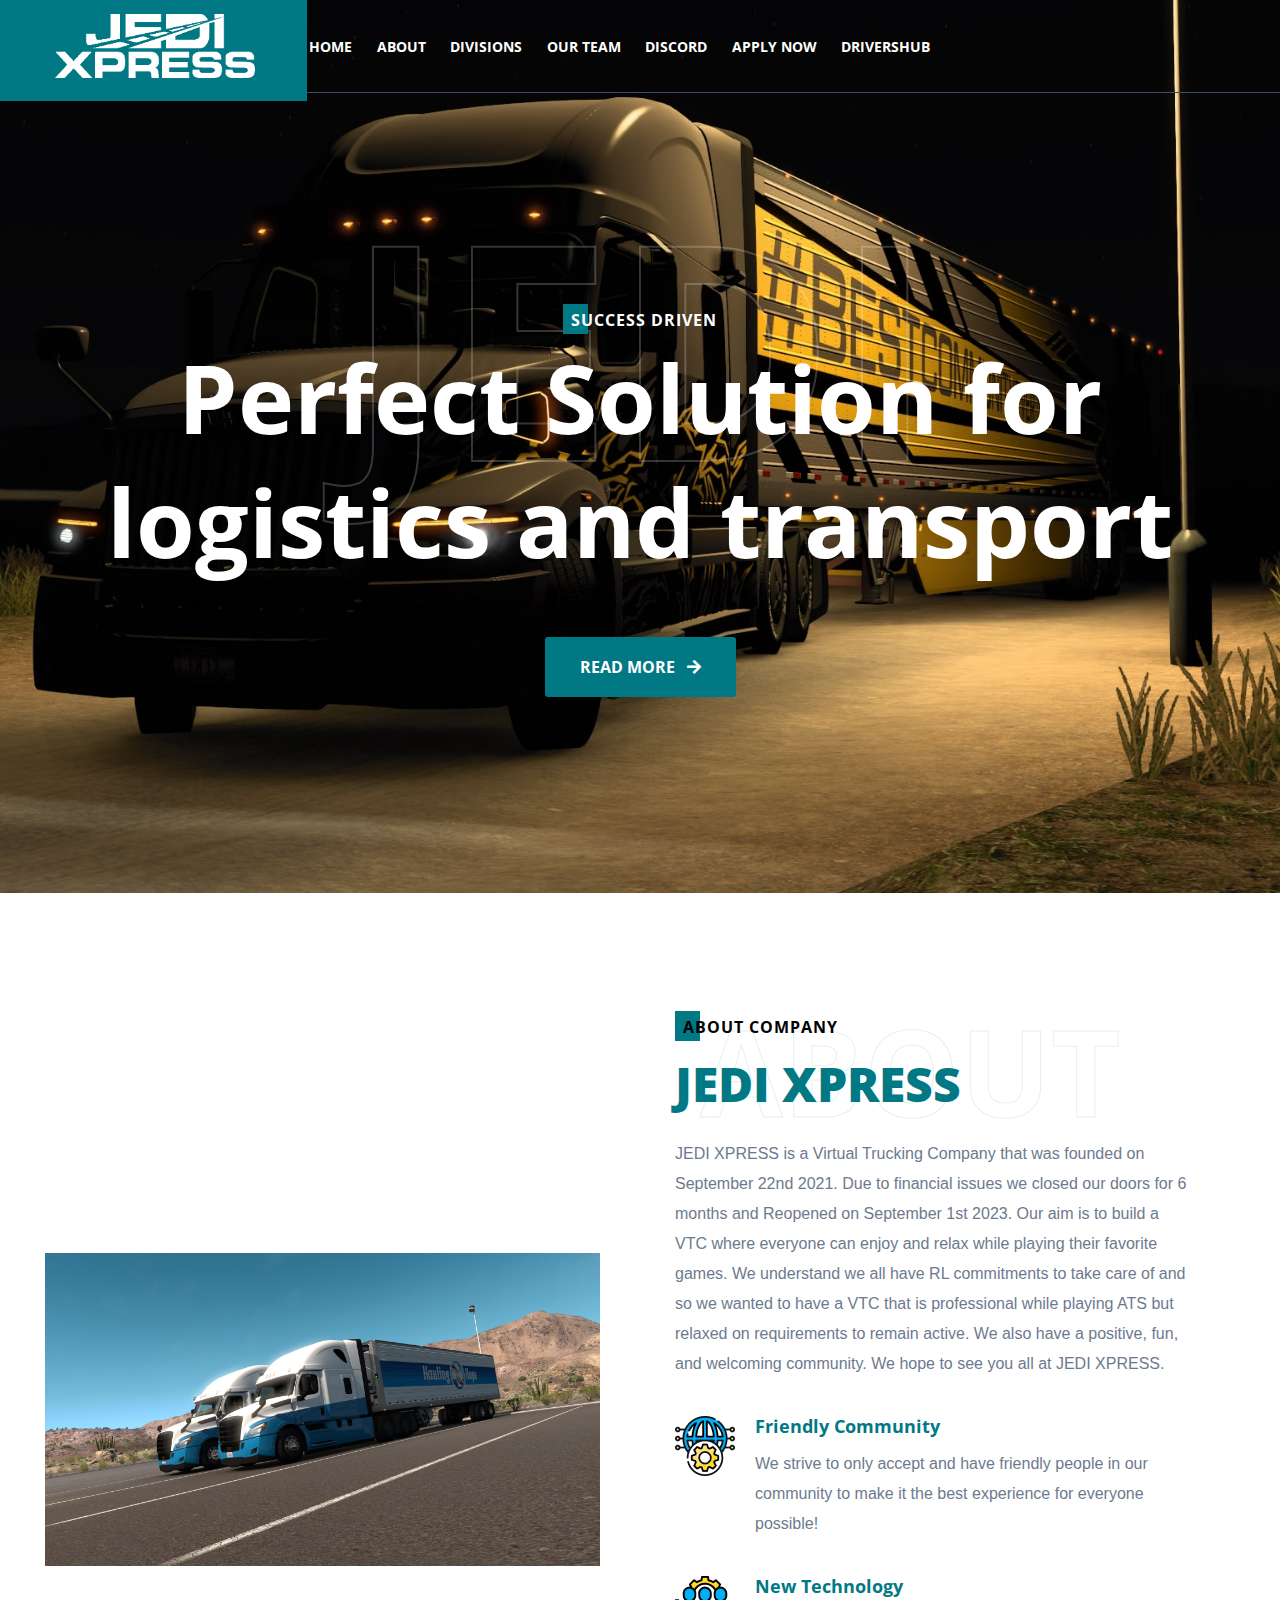
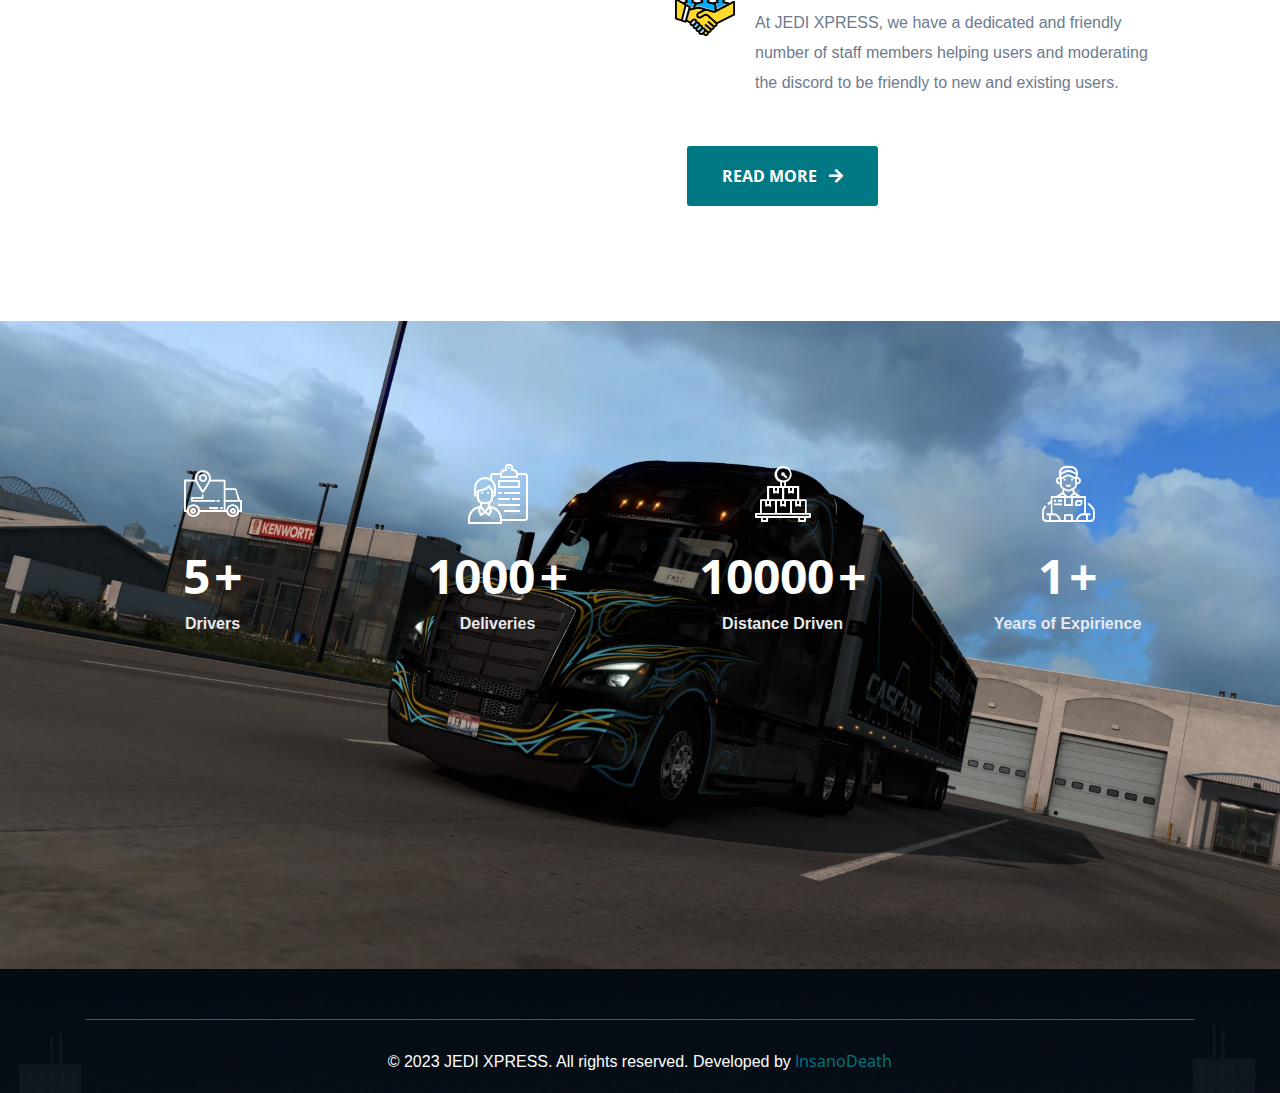
==== commit 84befdda: "update" ====
--- a/index.html
+++ b/index.html
@@ -64,8 +64,9 @@
               <li><a href="about">About</a></li>
               <li><a href="divison">Divisions</a></li>
               <li><a href="team">Our Team</a></li>
-              <li><a href="#">Apply Now</a></li>
-              <li><a href="#">DriversHub</a></li>
+              <li><a href="https://discord.gg/9ZxWW6C8ev" target="_blank">Discord</a></li>
+              <li><a href="https://drivershub.jedivtc.com/apply" target="_blank">Apply Now</a></li>
+              <li><a href="https://drivershub.jedivtc.com/" target="_blank">DriversHub</a></li>
             </ul>
           </nav>
         </div>
@@ -81,8 +82,9 @@
           <li><a href="about">About</a></li>
           <li><a href="divison">Divisions</a></li>
           <li><a href="team">Our Team</a></li>
-          <li><a href="#">Apply Now</a></li>
-          <li><a href="#">DriversHub</a></li>
+          <li><a href="https://discord.gg/9ZxWW6C8ev" target="_blank">Discord</a></li>
+              <li><a href="https://drivershub.jedivtc.com/apply" target="_blank">Apply Now</a></li>
+          <li><a href="https://drivershub.jedivtc.com/" target="_blank">DriversHub</a></li>
         </ul>
       </nav>
     </div>
